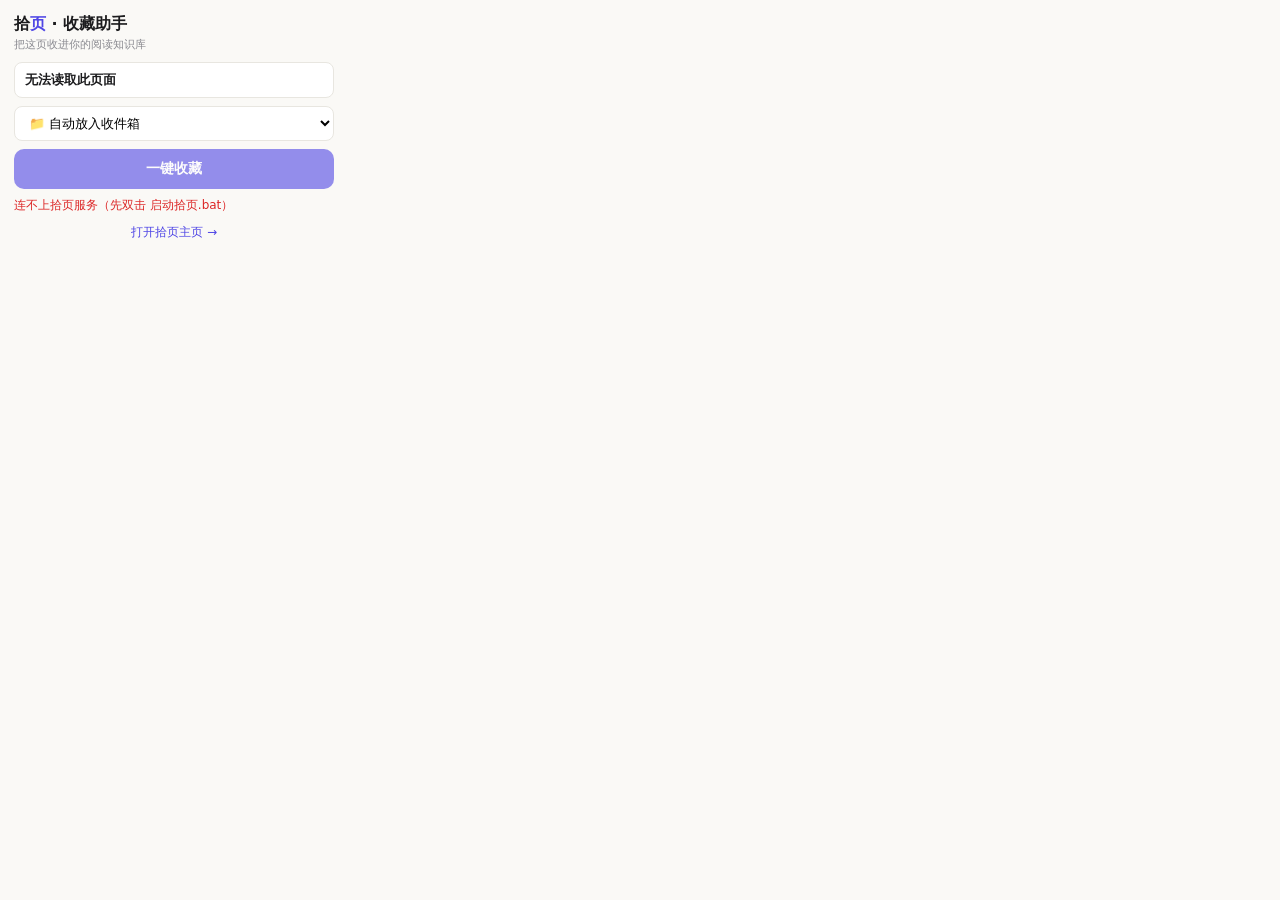
==== extension/popup.html @ b5a4e03c "新增浏览器扩展、favicon，更新 README 与忽略规则" ====
<!DOCTYPE html>
<html lang="zh-CN">
<head>
<meta charset="UTF-8">
<style>
body{width:320px;margin:0;font-family:"Microsoft YaHei",system-ui,sans-serif;background:#faf9f6;color:#1c1c1e;padding:14px}
h1{font-size:16px;margin:0 0 2px}h1 span{color:#4f46e5}
.sub{font-size:11px;color:#8a8a90;margin-bottom:10px}
#title{font-size:13px;font-weight:600;line-height:1.4;background:#fff;border:1px solid #e8e6e0;border-radius:8px;padding:8px 10px;margin-bottom:8px;word-break:break-all}
select{width:100%;border:1px solid #e8e6e0;border-radius:8px;padding:8px 10px;font-size:13px;margin-bottom:8px;background:#fff}
button{width:100%;border:none;border-radius:10px;padding:11px;font-size:14px;font-weight:600;background:#4f46e5;color:#fff;cursor:pointer}
button:disabled{opacity:.6}
#result{display:none;background:#eef2ff;border-radius:10px;padding:10px 12px;margin-top:10px;font-size:12px;line-height:1.6}
#result b{color:#4f46e5}
#err{display:none;color:#dc2626;font-size:12px;margin-top:8px}
.openlink{display:block;text-align:center;font-size:12px;color:#4f46e5;margin-top:10px;text-decoration:none}
</style>
</head>
<body>
<h1>拾<span>页</span> · 收藏助手</h1>
<div class="sub">把这页收进你的阅读知识库</div>
<div id="title">读取页面中…</div>
<select id="folder"><option value="">📁 自动放入收件箱</option></select>
<button id="save">一键收藏</button>
<div id="result"></div>
<div id="err"></div>
<a class="openlink" href="http://localhost:3000" target="_blank">打开拾页主页 →</a>
<script src="popup.js"></script>
</body>
</html>
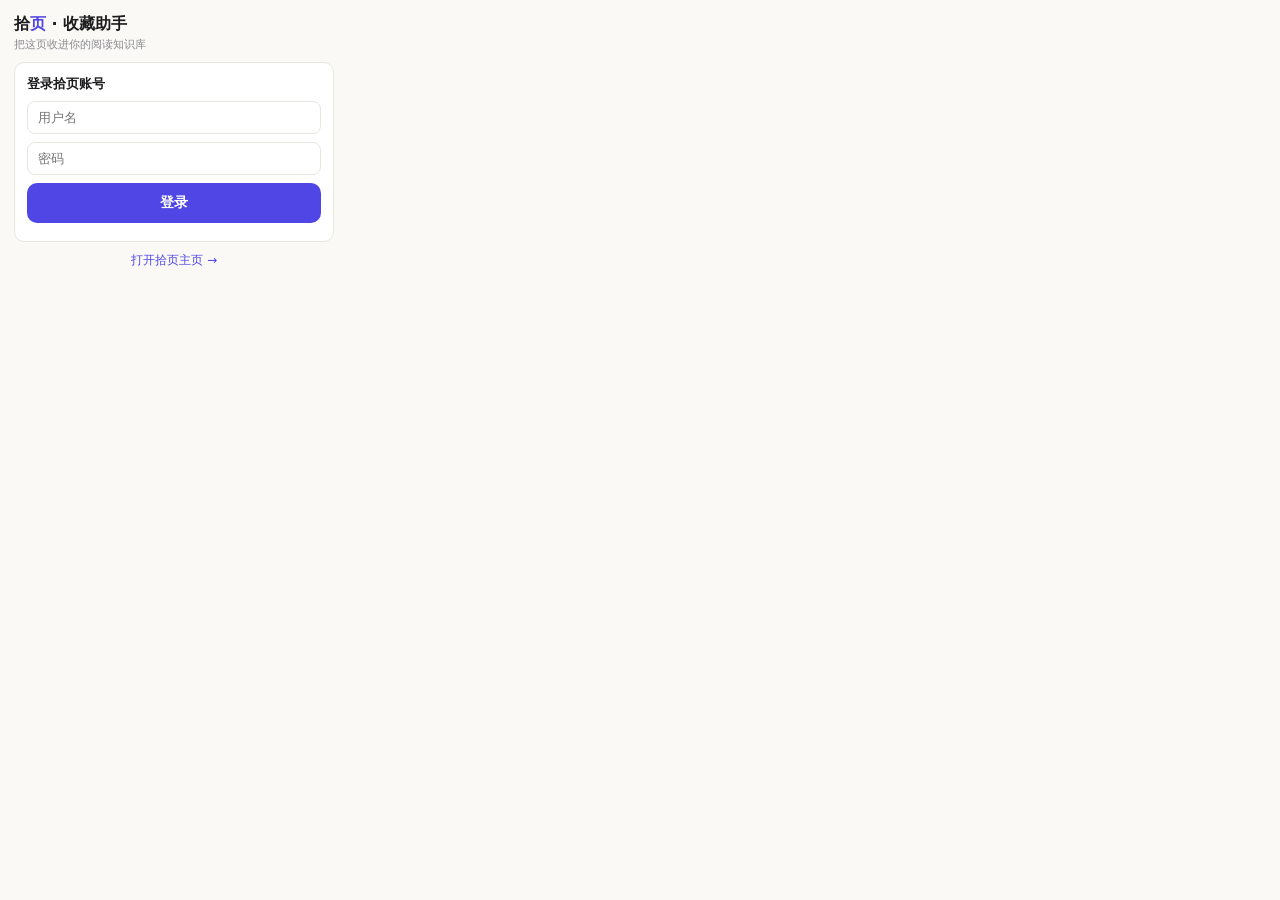
==== commit 9b296a9e: "扩展1.1：账号登录、指向公网服务器、401自动重新登录" ====
--- a/extension/popup.html
+++ b/extension/popup.html
@@ -7,24 +7,42 @@
 h1{font-size:16px;margin:0 0 2px}h1 span{color:#4f46e5}
 .sub{font-size:11px;color:#8a8a90;margin-bottom:10px}
 #title{font-size:13px;font-weight:600;line-height:1.4;background:#fff;border:1px solid #e8e6e0;border-radius:8px;padding:8px 10px;margin-bottom:8px;word-break:break-all}
-select{width:100%;border:1px solid #e8e6e0;border-radius:8px;padding:8px 10px;font-size:13px;margin-bottom:8px;background:#fff}
+select,input{width:100%;border:1px solid #e8e6e0;border-radius:8px;padding:8px 10px;font-size:13px;margin-bottom:8px;background:#fff;box-sizing:border-box}
 button{width:100%;border:none;border-radius:10px;padding:11px;font-size:14px;font-weight:600;background:#4f46e5;color:#fff;cursor:pointer}
 button:disabled{opacity:.6}
 #result{display:none;background:#eef2ff;border-radius:10px;padding:10px 12px;margin-top:10px;font-size:12px;line-height:1.6}
 #result b{color:#4f46e5}
 #err{display:none;color:#dc2626;font-size:12px;margin-top:8px}
+.auth{display:none;border:1px solid #e8e6e0;border-radius:10px;padding:12px;background:#fff;margin-bottom:10px}
+.auth h2{font-size:13px;margin:0 0 8px}
 .openlink{display:block;text-align:center;font-size:12px;color:#4f46e5;margin-top:10px;text-decoration:none}
+.userbar{display:none;font-size:12px;color:#0d9488;margin-bottom:8px;display:flex;justify-content:space-between;align-items:center}
+.userbar a{color:#8a8a90;cursor:pointer;font-size:11px}
 </style>
 </head>
 <body>
 <h1>拾<span>页</span> · 收藏助手</h1>
 <div class="sub">把这页收进你的阅读知识库</div>
-<div id="title">读取页面中…</div>
-<select id="folder"><option value="">📁 自动放入收件箱</option></select>
-<button id="save">一键收藏</button>
-<div id="result"></div>
-<div id="err"></div>
-<a class="openlink" href="http://localhost:3000" target="_blank">打开拾页主页 →</a>
+
+<div class="auth" id="authBox">
+  <h2>登录拾页账号</h2>
+  <input id="authUser" placeholder="用户名">
+  <input id="authPass" type="password" placeholder="密码">
+  <button id="authGo">登录</button>
+  <div id="authErr" style="color:#dc2626;font-size:12px;margin-top:6px"></div>
+</div>
+
+<div class="userbar" id="userBar"><span id="whoami"></span><a id="logout">退出</a></div>
+
+<div id="main">
+  <div id="title">读取页面中…</div>
+  <select id="folder"><option value="">📁 自动放入收件箱</option></select>
+  <button id="save">一键收藏</button>
+  <div id="result"></div>
+  <div id="err"></div>
+</div>
+
+<a class="openlink" href="http://43.138.186.196:3000" target="_blank">打开拾页主页 →</a>
 <script src="popup.js"></script>
 </body>
 </html>
